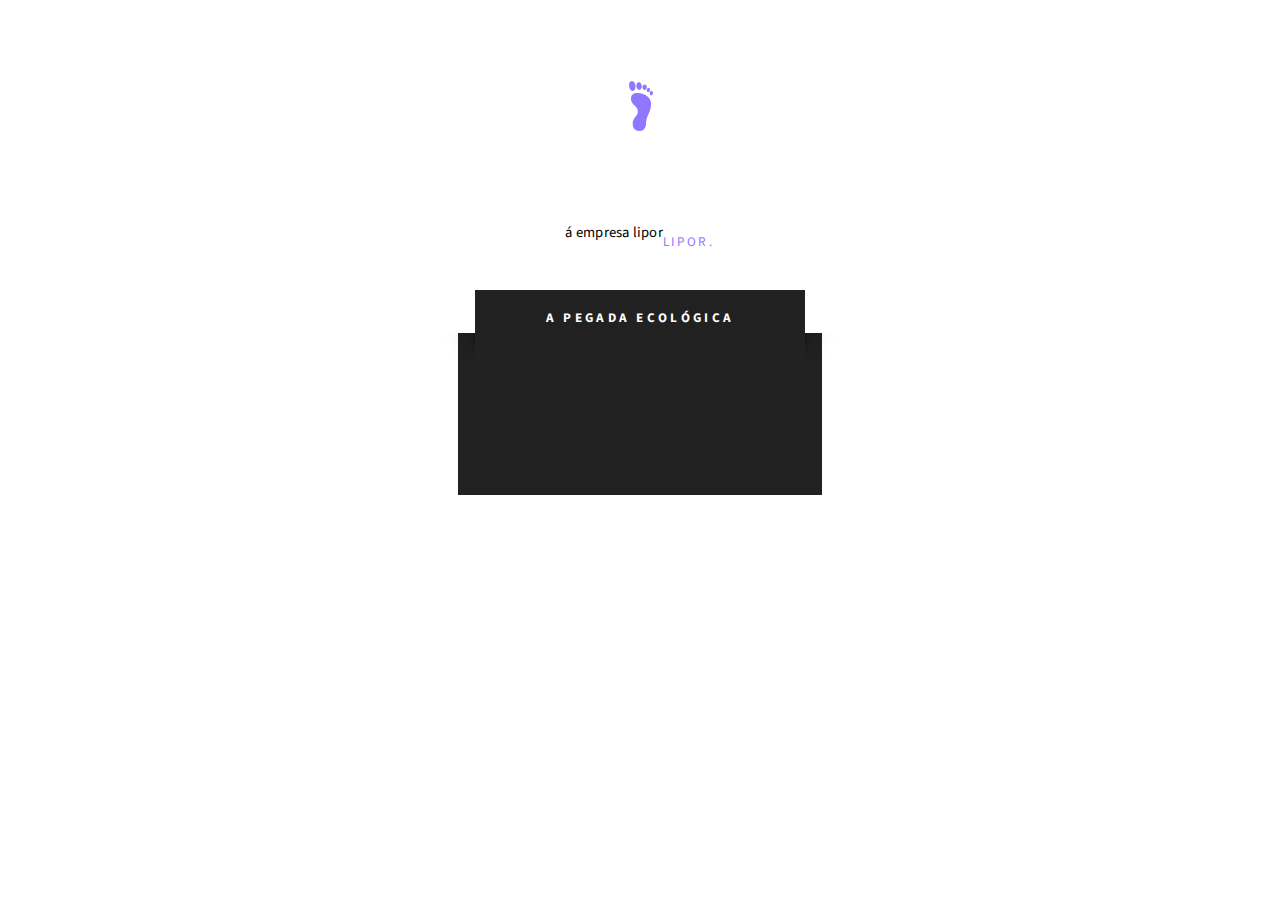
==== gallery.html @ f79acadd "add galeria" ====
<!DOCTYPE HTML>
<!--
	Escape Velocity by HTML5 UP
	html5up.net | @ajlkn
	Free for personal and commercial use under the CCA 3.0 license (html5up.net/license)
-->
<html>
	<head>
		<title>A Pegada ecológica</title>
		<meta charset="utf-8" />
		<meta name="viewport" content="width=device-width, initial-scale=1, user-scalable=no" />
		<link rel="stylesheet" href="assets/css/main.css" />
		<link rel="shortcut icon" href="./images/favicon.png" type="image/x-icon">
		  <link href="https://fonts.googleapis.com/icon?family=Material+Icons" rel="stylesheet">
	</head>
	<body class="homepage is-preload">
		<div id="page-wrapper">

			<!-- Header -->
				<section id="header" class="wrapper">

					<!-- Logo -->
						<div class="logo">
							<img class="img-logo" src="./images/Logo.png" alt="">
							<h1>Galeria de Fotos</h1>
							<p>Fotos da visita de estudos que fizemos</p>
							<div class="slogam"> á empresa lipor <p> </p><p class="paragrafo-roxo" > Lipor.</p></div>
						</div>

				
				</section>

			<!-- Intro -->
				<section id="intro" class="wrapper style1">
					<div class="title">A Pegada ecológica</div>
					<div class="box container">
                    </div>
                </div>
                </section>
	</body>
</html>
---- assets/css/main.css ----
@import url("fontawesome-all.min.css");
@import url("https://fonts.googleapis.com/css?family=Source+Sans+Pro:400,400italic,700,900");



*{
	margin: 0;
	padding: 0;
	box-sizing: border-box;
	border: 0;
	font-size: 100%;
	font: inherit;
	vertical-align: baseline;
	max-width: 100%;
	
	
}

body {
	line-height: 1;
	justify-content: center;
	align-items: center;
	display: flex;
	flex-direction: column;
	font-family: 'Source Sans Pro', sans-serif;
}

ol, ul {
	list-style: none;
}

blockquote, q {
	quotes: none;
}

	blockquote:before, blockquote:after, q:before, q:after {
		content: '';
		content: none;
	}

table {
	border-collapse: collapse;
	border-spacing: 0;
}

body {
	-webkit-text-size-adjust: none;
}

mark {
	background-color: transparent;
	color: inherit;
}

input::-moz-focus-inner {
	border: 0;
	padding: 0;
}

input, select, textarea {
	-moz-appearance: none;
	-webkit-appearance: none;
	-ms-appearance: none;
	appearance: none;
}

/* Basic */

	@-ms-viewport {
		width: device-width;
	}

	html {
		box-sizing: border-box;
	}

	*, *:before, *:after {
		box-sizing: inherit;
	}

	body.is-preload *, body.is-preload *:before, body.is-preload *:after {
		-moz-animation: none !important;
		-webkit-animation: none !important;
		-ms-animation: none !important;
		animation: none !important;
		-moz-transition: none !important;
		-webkit-transition: none !important;
		-ms-transition: none !important;
		transition: none !important;
	}

	
	a {
		-moz-transition: color .25s ease-in-out;
		-webkit-transition: color .25s ease-in-out;
		-ms-transition: color .25s ease-in-out;
		transition: color .25s ease-in-out;
		text-decoration: underline;
		color: #717479;
	}

		a:hover {
			text-decoration: none;
		}

	strong, b {
		font-weight: 700;
		color: #9176FF;
	}

	/*blockquote {
		border-left: solid 0.5em #ddd;
		padding: 1em 0 1em 2em;
		font-style: italic;
	} */

	em, i {
		font-style: italic;
	}

	hr {
		border: 0;
		border-top: solid 1px #ddd;
		margin: 2em 0 2em 0;
	}

	sub {
		position: relative;
		top: 0.5em;
		font-size: 0.8em;
	}

	sup {
		position: relative;
		top: -0.5em;
		font-size: 0.8em;
	}

	.nobr {
		white-space: nowrap;
	}

	br.clear {
		clear: both;
	}

	

/* Container */

	.container {
		margin: 0 auto;
		max-width: 100%;
		width: 68em;
	}

		@media screen and (max-width: 1680px) {

			.container {
				width: 70em;
			}

		}

		@media screen and (max-width: 1280px) {

			.container {
				width: calc(100% - 100px);
			}

		}

		@media screen and (max-width: 980px) {

			.container {
				width: calc(100% - 100px);
			}

		}

		@media screen and (max-width: 736px) {

			.container {
				width: calc(100% - 40px);
			}

		}

/* Row */

	.row {
		display: flex;
		flex-wrap: wrap;
		box-sizing: border-box;
		align-items: stretch;
	}

		.row > * {
			box-sizing: border-box;
		}

		.row.gtr-uniform > * > :last-child {
			margin-bottom: 0;
		}

		.row.aln-left {
			justify-content: flex-start;
		}

		.row.aln-center {
			justify-content: center;
		}

		.row.aln-right {
			justify-content: flex-end;
		}

		.row.aln-top {
			align-items: flex-start;
		}

		.row.aln-middle {
			align-items: center;
		}

		.row.aln-bottom {
			align-items: flex-end;
		}

		.row > .imp {
			order: -1;
		}

		.row > .col-1 {
			width: 8.33333%;
		}

		.row > .off-1 {
			margin-left: 8.33333%;
		}

		.row > .col-2 {
			width: 16.66667%;
		}

		.row > .off-2 {
			margin-left: 16.66667%;
		}

		.row > .col-3 {
			width: 25%;
		}

		.row > .off-3 {
			margin-left: 25%;
		}

		.row > .col-4 {
			width: 33.33333%;
		}

		.row > .off-4 {
			margin-left: 33.33333%;
		}

		.row > .col-5 {
			width: 41.66667%;
		}

		.row > .off-5 {
			margin-left: 41.66667%;
		}

		.row > .col-6 {
			width: 50%;
		}

		.row > .off-6 {
			margin-left: 50%;
		}

		.row > .col-7 {
			width: 58.33333%;
		}

		.row > .off-7 {
			margin-left: 58.33333%;
		}

		.row > .col-8 {
			width: 66.66667%;
		}

		.row > .off-8 {
			margin-left: 66.66667%;
		}

		.row > .col-9 {
			width: 75%;
		}

		.row > .off-9 {
			margin-left: 75%;
		}

		.row > .col-10 {
			width: 83.33333%;
		}

		.row > .off-10 {
			margin-left: 83.33333%;
		}

		.row > .col-11 {
			width: 91.66667%;
		}

		.row > .off-11 {
			margin-left: 91.66667%;
		}

		.row > .col-12 {
			width: 100%;
		}

		.row > .off-12 {
			margin-left: 100%;
		}

		.row.gtr-0 {
			margin-top: 0px;
			margin-left: 0px;
		}

			.row.gtr-0 > * {
				padding: 0px 0 0 0px;
			}

			.row.gtr-0.gtr-uniform {
				margin-top: 0px;
			}

				.row.gtr-0.gtr-uniform > * {
					padding-top: 0px;
				}

		.row.gtr-25 {
			margin-top: -12.5px;
			margin-left: -12.5px;
		}

			.row.gtr-25 > * {
				padding: 12.5px 0 0 12.5px;
			}

			.row.gtr-25.gtr-uniform {
				margin-top: -12.5px;
			}

				.row.gtr-25.gtr-uniform > * {
					padding-top: 12.5px;
				}

		.row.gtr-50 {
			margin-top: -25px;
			margin-left: -25px;
		}

			.row.gtr-50 > * {
				padding: 25px 0 0 25px;
			}

			.row.gtr-50.gtr-uniform {
				margin-top: -25px;
			}

				.row.gtr-50.gtr-uniform > * {
					padding-top: 25px;
				}

		.row {
			margin-top: -50px;
			margin-left: -50px;
		}

			.row > * {
				padding: 50px 0 0 50px;
			}

			.row.gtr-uniform {
				margin-top: -50px;
			}

				.row.gtr-uniform > * {
					padding-top: 50px;
				}

		.row.gtr-150 {
			margin-top: -75px;
			margin-left: -75px;
		}

			.row.gtr-150 > * {
				padding: 75px 0 0 75px;
			}

			.row.gtr-150.gtr-uniform {
				margin-top: -75px;
			}

				.row.gtr-150.gtr-uniform > * {
					padding-top: 75px;
				}

		.row.gtr-200 {
			margin-top: -100px;
			margin-left: -100px;
		}

			.row.gtr-200 > * {
				padding: 100px 0 0 100px;
			}

			.row.gtr-200.gtr-uniform {
				margin-top: -100px;
			}

				.row.gtr-200.gtr-uniform > * {
					padding-top: 100px;
				}

		@media screen and (max-width: 1680px) {

			.row {
				display: flex;
				flex-wrap: wrap;
				box-sizing: border-box;
				align-items: stretch;
			}

				.row > * {
					box-sizing: border-box;
				}

				.row.gtr-uniform > * > :last-child {
					margin-bottom: 0;
				}

				.row.aln-left {
					justify-content: flex-start;
				}

				.row.aln-center {
					justify-content: center;
				}

				.row.aln-right {
					justify-content: flex-end;
				}

				.row.aln-top {
					align-items: flex-start;
				}

				.row.aln-middle {
					align-items: center;
				}

				.row.aln-bottom {
					align-items: flex-end;
				}

				.row > .imp-xlarge {
					order: -1;
				}

				.row > .col-1-xlarge {
					width: 8.33333%;
				}

				.row > .off-1-xlarge {
					margin-left: 8.33333%;
				}

				.row > .col-2-xlarge {
					width: 16.66667%;
				}

				.row > .off-2-xlarge {
					margin-left: 16.66667%;
				}

				.row > .col-3-xlarge {
					width: 25%;
				}

				.row > .off-3-xlarge {
					margin-left: 25%;
				}

				.row > .col-4-xlarge {
					width: 33.33333%;
				}

				.row > .off-4-xlarge {
					margin-left: 33.33333%;
				}

				.row > .col-5-xlarge {
					width: 41.66667%;
				}

				.row > .off-5-xlarge {
					margin-left: 41.66667%;
				}

				.row > .col-6-xlarge {
					width: 50%;
				}

				.row > .off-6-xlarge {
					margin-left: 50%;
				}

				.row > .col-7-xlarge {
					width: 58.33333%;
				}

				.row > .off-7-xlarge {
					margin-left: 58.33333%;
				}

				.row > .col-8-xlarge {
					width: 66.66667%;
				}

				.row > .off-8-xlarge {
					margin-left: 66.66667%;
				}

				.row > .col-9-xlarge {
					width: 75%;
				}

				.row > .off-9-xlarge {
					margin-left: 75%;
				}

				.row > .col-10-xlarge {
					width: 83.33333%;
				}

				.row > .off-10-xlarge {
					margin-left: 83.33333%;
				}

				.row > .col-11-xlarge {
					width: 91.66667%;
				}

				.row > .off-11-xlarge {
					margin-left: 91.66667%;
				}

				.row > .col-12-xlarge {
					width: 100%;
				}

				.row > .off-12-xlarge {
					margin-left: 100%;
				}

				.row.gtr-0 {
					margin-top: 0px;
					margin-left: 0px;
				}

					.row.gtr-0 > * {
						padding: 0px 0 0 0px;
					}

					.row.gtr-0.gtr-uniform {
						margin-top: 0px;
					}

						.row.gtr-0.gtr-uniform > * {
							padding-top: 0px;
						}

				.row.gtr-25 {
					margin-top: -12.5px;
					margin-left: -12.5px;
				}

					.row.gtr-25 > * {
						padding: 12.5px 0 0 12.5px;
					}

					.row.gtr-25.gtr-uniform {
						margin-top: -12.5px;
					}

						.row.gtr-25.gtr-uniform > * {
							padding-top: 12.5px;
						}

				.row.gtr-50 {
					margin-top: -25px;
					margin-left: -25px;
				}

					.row.gtr-50 > * {
						padding: 25px 0 0 25px;
					}

					.row.gtr-50.gtr-uniform {
						margin-top: -25px;
					}

						.row.gtr-50.gtr-uniform > * {
							padding-top: 25px;
						}

				.row {
					margin-top: -50px;
					margin-left: -50px;
				}

					.row > * {
						padding: 50px 0 0 50px;
					}

					.row.gtr-uniform {
						margin-top: -50px;
					}

						.row.gtr-uniform > * {
							padding-top: 50px;
						}

				.row.gtr-150 {
					margin-top: -75px;
					margin-left: -75px;
				}

					.row.gtr-150 > * {
						padding: 75px 0 0 75px;
					}

					.row.gtr-150.gtr-uniform {
						margin-top: -75px;
					}

						.row.gtr-150.gtr-uniform > * {
							padding-top: 75px;
						}

				.row.gtr-200 {
					margin-top: -100px;
					margin-left: -100px;
				}

					.row.gtr-200 > * {
						padding: 100px 0 0 100px;
					}

					.row.gtr-200.gtr-uniform {
						margin-top: -100px;
					}

						.row.gtr-200.gtr-uniform > * {
							padding-top: 100px;
						}

		}

		@media screen and (max-width: 1280px) {

			.row {
				display: flex;
				flex-wrap: wrap;
				box-sizing: border-box;
				align-items: stretch;
			}

				.row > * {
					box-sizing: border-box;
				}

				.row.gtr-uniform > * > :last-child {
					margin-bottom: 0;
				}

				.row.aln-left {
					justify-content: flex-start;
				}

				.row.aln-center {
					justify-content: center;
				}

				.row.aln-right {
					justify-content: flex-end;
				}

				.row.aln-top {
					align-items: flex-start;
				}

				.row.aln-middle {
					align-items: center;
				}

				.row.aln-bottom {
					align-items: flex-end;
				}

				.row > .imp-large {
					order: -1;
				}

				.row > .col-1-large {
					width: 8.33333%;
				}

				.row > .off-1-large {
					margin-left: 8.33333%;
				}

				.row > .col-2-large {
					width: 16.66667%;
				}

				.row > .off-2-large {
					margin-left: 16.66667%;
				}

				.row > .col-3-large {
					width: 25%;
				}

				.row > .off-3-large {
					margin-left: 25%;
				}

				.row > .col-4-large {
					width: 33.33333%;
				}

				.row > .off-4-large {
					margin-left: 33.33333%;
				}

				.row > .col-5-large {
					width: 41.66667%;
				}

				.row > .off-5-large {
					margin-left: 41.66667%;
				}

				.row > .col-6-large {
					width: 50%;
				}

				.row > .off-6-large {
					margin-left: 50%;
				}

				.row > .col-7-large {
					width: 58.33333%;
				}

				.row > .off-7-large {
					margin-left: 58.33333%;
				}

				.row > .col-8-large {
					width: 66.66667%;
				}

				.row > .off-8-large {
					margin-left: 66.66667%;
				}

				.row > .col-9-large {
					width: 75%;
				}

				.row > .off-9-large {
					margin-left: 75%;
				}

				.row > .col-10-large {
					width: 83.33333%;
				}

				.row > .off-10-large {
					margin-left: 83.33333%;
				}

				.row > .col-11-large {
					width: 91.66667%;
				}

				.row > .off-11-large {
					margin-left: 91.66667%;
				}

				.row > .col-12-large {
					width: 100%;
				}

				.row > .off-12-large {
					margin-left: 100%;
				}

				.row.gtr-0 {
					margin-top: 0px;
					margin-left: 0px;
				}

					.row.gtr-0 > * {
						padding: 0px 0 0 0px;
					}

					.row.gtr-0.gtr-uniform {
						margin-top: 0px;
					}

						.row.gtr-0.gtr-uniform > * {
							padding-top: 0px;
						}

				.row.gtr-25 {
					margin-top: -8.75px;
					margin-left: -8.75px;
				}

					.row.gtr-25 > * {
						padding: 8.75px 0 0 8.75px;
					}

					.row.gtr-25.gtr-uniform {
						margin-top: -8.75px;
					}

						.row.gtr-25.gtr-uniform > * {
							padding-top: 8.75px;
						}

				.row.gtr-50 {
					margin-top: -17.5px;
					margin-left: -17.5px;
				}

					.row.gtr-50 > * {
						padding: 17.5px 0 0 17.5px;
					}

					.row.gtr-50.gtr-uniform {
						margin-top: -17.5px;
					}

						.row.gtr-50.gtr-uniform > * {
							padding-top: 17.5px;
						}

				.row {
					margin-top: -35px;
					margin-left: -35px;
				}

					.row > * {
						padding: 35px 0 0 35px;
					}

					.row.gtr-uniform {
						margin-top: -35px;
					}

						.row.gtr-uniform > * {
							padding-top: 35px;
						}

				.row.gtr-150 {
					margin-top: -52.5px;
					margin-left: -52.5px;
				}

					.row.gtr-150 > * {
						padding: 52.5px 0 0 52.5px;
					}

					.row.gtr-150.gtr-uniform {
						margin-top: -52.5px;
					}

						.row.gtr-150.gtr-uniform > * {
							padding-top: 52.5px;
						}

				.row.gtr-200 {
					margin-top: -70px;
					margin-left: -70px;
				}

					.row.gtr-200 > * {
						padding: 70px 0 0 70px;
					}

					.row.gtr-200.gtr-uniform {
						margin-top: -70px;
					}

						.row.gtr-200.gtr-uniform > * {
							padding-top: 70px;
						}

		}

		@media screen and (max-width: 980px) {

			.row {
				display: flex;
				flex-wrap: wrap;
				box-sizing: border-box;
				align-items: stretch;
			}

				.row > * {
					box-sizing: border-box;
				}

				.row.gtr-uniform > * > :last-child {
					margin-bottom: 0;
				}

				.row.aln-left {
					justify-content: flex-start;
				}

				.row.aln-center {
					justify-content: center;
				}

				.row.aln-right {
					justify-content: flex-end;
				}

				.row.aln-top {
					align-items: flex-start;
				}

				.row.aln-middle {
					align-items: center;
				}

				.row.aln-bottom {
					align-items: flex-end;
				}

				.row > .imp-medium {
					order: -1;
				}

				.row > .col-1-medium {
					width: 8.33333%;
				}

				.row > .off-1-medium {
					margin-left: 8.33333%;
				}

				.row > .col-2-medium {
					width: 16.66667%;
				}

				.row > .off-2-medium {
					margin-left: 16.66667%;
				}

				.row > .col-3-medium {
					width: 25%;
				}

				.row > .off-3-medium {
					margin-left: 25%;
				}

				.row > .col-4-medium {
					width: 33.33333%;
				}

				.row > .off-4-medium {
					margin-left: 33.33333%;
				}

				.row > .col-5-medium {
					width: 41.66667%;
				}

				.row > .off-5-medium {
					margin-left: 41.66667%;
				}

				.row > .col-6-medium {
					width: 50%;
				}

				.row > .off-6-medium {
					margin-left: 50%;
				}

				.row > .col-7-medium {
					width: 58.33333%;
				}

				.row > .off-7-medium {
					margin-left: 58.33333%;
				}

				.row > .col-8-medium {
					width: 66.66667%;
				}

				.row > .off-8-medium {
					margin-left: 66.66667%;
				}

				.row > .col-9-medium {
					width: 75%;
				}

				.row > .off-9-medium {
					margin-left: 75%;
				}

				.row > .col-10-medium {
					width: 83.33333%;
				}

				.row > .off-10-medium {
					margin-left: 83.33333%;
				}

				.row > .col-11-medium {
					width: 91.66667%;
				}

				.row > .off-11-medium {
					margin-left: 91.66667%;
				}

				.row > .col-12-medium {
					width: 100%;
				}

				.row > .off-12-medium {
					margin-left: 100%;
				}

				.row.gtr-0 {
					margin-top: 0px;
					margin-left: 0px;
				}

					.row.gtr-0 > * {
						padding: 0px 0 0 0px;
					}

					.row.gtr-0.gtr-uniform {
						margin-top: 0px;
					}

						.row.gtr-0.gtr-uniform > * {
							padding-top: 0px;
						}

				.row.gtr-25 {
					margin-top: -12.5px;
					margin-left: -12.5px;
				}

					.row.gtr-25 > * {
						padding: 12.5px 0 0 12.5px;
					}

					.row.gtr-25.gtr-uniform {
						margin-top: -12.5px;
					}

						.row.gtr-25.gtr-uniform > * {
							padding-top: 12.5px;
						}

				.row.gtr-50 {
					margin-top: -25px;
					margin-left: -25px;
				}

					.row.gtr-50 > * {
						padding: 25px 0 0 25px;
					}

					.row.gtr-50.gtr-uniform {
						margin-top: -25px;
					}

						.row.gtr-50.gtr-uniform > * {
							padding-top: 25px;
						}

				.row {
					margin-top: -50px;
					margin-left: -50px;
				}

					.row > * {
						padding: 50px 0 0 50px;
					}

					.row.gtr-uniform {
						margin-top: -50px;
					}

						.row.gtr-uniform > * {
							padding-top: 50px;
						}

				.row.gtr-150 {
					margin-top: -75px;
					margin-left: -75px;
				}

					.row.gtr-150 > * {
						padding: 75px 0 0 75px;
					}

					.row.gtr-150.gtr-uniform {
						margin-top: -75px;
					}

						.row.gtr-150.gtr-uniform > * {
							padding-top: 75px;
						}

				.row.gtr-200 {
					margin-top: -100px;
					margin-left: -100px;
				}

					.row.gtr-200 > * {
						padding: 100px 0 0 100px;
					}

					.row.gtr-200.gtr-uniform {
						margin-top: -100px;
					}

						.row.gtr-200.gtr-uniform > * {
							padding-top: 100px;
						}

		}

		@media screen and (max-width: 736px) {

			.row {
				display: flex;
				flex-wrap: wrap;
				box-sizing: border-box;
				align-items: stretch;
			}

				.row > * {
					box-sizing: border-box;
				}

				.row.gtr-uniform > * > :last-child {
					margin-bottom: 0;
				}

				.row.aln-left {
					justify-content: flex-start;
				}

				.row.aln-center {
					justify-content: center;
				}

				.row.aln-right {
					justify-content: flex-end;
				}

				.row.aln-top {
					align-items: flex-start;
				}

				.row.aln-middle {
					align-items: center;
				}

				.row.aln-bottom {
					align-items: flex-end;
				}

				.row > .imp-small {
					order: -1;
				}

				.row > .col-1-small {
					width: 8.33333%;
				}

				.row > .off-1-small {
					margin-left: 8.33333%;
				}

				.row > .col-2-small {
					width: 16.66667%;
				}

				.row > .off-2-small {
					margin-left: 16.66667%;
				}

				.row > .col-3-small {
					width: 25%;
				}

				.row > .off-3-small {
					margin-left: 25%;
				}

				.row > .col-4-small {
					width: 33.33333%;
				}

				.row > .off-4-small {
					margin-left: 33.33333%;
				}

				.row > .col-5-small {
					width: 41.66667%;
				}

				.row > .off-5-small {
					margin-left: 41.66667%;
				}

				.row > .col-6-small {
					width: 50%;
				}

				.row > .off-6-small {
					margin-left: 50%;
				}

				.row > .col-7-small {
					width: 58.33333%;
				}

				.row > .off-7-small {
					margin-left: 58.33333%;
				}

				.row > .col-8-small {
					width: 66.66667%;
				}

				.row > .off-8-small {
					margin-left: 66.66667%;
				}

				.row > .col-9-small {
					width: 75%;
				}

				.row > .off-9-small {
					margin-left: 75%;
				}

				.row > .col-10-small {
					width: 83.33333%;
				}

				.row > .off-10-small {
					margin-left: 83.33333%;
				}

				.row > .col-11-small {
					width: 91.66667%;
				}

				.row > .off-11-small {
					margin-left: 91.66667%;
				}

				.row > .col-12-small {
					width: 100%;
				}

				.row > .off-12-small {
					margin-left: 100%;
				}

				.row.gtr-0 {
					margin-top: 0px;
					margin-left: 0px;
				}

					.row.gtr-0 > * {
						padding: 0px 0 0 0px;
					}

					.row.gtr-0.gtr-uniform {
						margin-top: 0px;
					}

						.row.gtr-0.gtr-uniform > * {
							padding-top: 0px;
						}

				.row.gtr-25 {
					margin-top: -7.5px;
					margin-left: -7.5px;
				}

					.row.gtr-25 > * {
						padding: 7.5px 0 0 7.5px;
					}

					.row.gtr-25.gtr-uniform {
						margin-top: -7.5px;
					}

						.row.gtr-25.gtr-uniform > * {
							padding-top: 7.5px;
						}

				.row.gtr-50 {
					margin-top: -15px;
					margin-left: -15px;
				}

					.row.gtr-50 > * {
						padding: 15px 0 0 15px;
					}

					.row.gtr-50.gtr-uniform {
						margin-top: -15px;
					}

						.row.gtr-50.gtr-uniform > * {
							padding-top: 15px;
						}

				.row {
					margin-top: -30px;
					margin-left: -30px;
				}

					.row > * {
						padding: 30px 0 0 30px;
					}

					.row.gtr-uniform {
						margin-top: -30px;
					}

						.row.gtr-uniform > * {
							padding-top: 30px;
						}

				.row.gtr-150 {
					margin-top: -45px;
					margin-left: -45px;
				}

					.row.gtr-150 > * {
						padding: 45px 0 0 45px;
					}

					.row.gtr-150.gtr-uniform {
						margin-top: -45px;
					}

						.row.gtr-150.gtr-uniform > * {
							padding-top: 45px;
						}

				.row.gtr-200 {
					margin-top: -60px;
					margin-left: -60px;
				}

					.row.gtr-200 > * {
						padding: 60px 0 0 60px;
					}

					.row.gtr-200.gtr-uniform {
						margin-top: -60px;
					}

						.row.gtr-200.gtr-uniform > * {
							padding-top: 60px;
						}

		}

/* Section/Article */

	section,
	article {
		margin: 0 0 4em 0;
	}

	section > :last-child,
	article > :last-child,
	section:last-child,
	article:last-child {
		margin-bottom: 0;
	
	}

	header.style1 {
		text-align: center;
		padding: 3em 0 3em 0;
	}

		header.style1 h2 {
			font-weight: 700;
			font-size: 1.7em;
			letter-spacing: 0.075em;
			line-height: 1.5em;
		}

	
		
			

	

		table {
			width: 70%;
		}
	
			table.default {
				width: 100%;
			}
	
				table.default tbody tr:nth-child(2n+2) {
					background: #171717;
				}
	
				table.default td {
					padding: 1em 1em 1em 1em;
				}
	
				table.default th {
					text-align: center;
					color: #fff;
					padding: 1em 1em 1em 1em;
				}
	
				table.default thead {
					background: #171717;
					color: #eee;
					font-weight: bolder;
				}
	
				table.default tfoot {
					background: #eee;
				}
/* Form */

	form label {
		display: block;
		font-weight: 700;
		color: #484d55;
		margin: 0.25em 0 0.5em 0;
	}

	form input[type="text"],
	form input[type="email"],
	form input[type="password"],
	form select,
	form textarea {
		-moz-transition: all .25s ease-in-out;
		-webkit-transition: all .25s ease-in-out;
		-ms-transition: all .25s ease-in-out;
		transition: all .25s ease-in-out;
		display: block;
		border: 0;
		background: #eee;
		box-shadow: inset 0px 0px 1px 0px #a0a1a7;
		border-radius: 0.35em;
		width: 100%;
		padding: 0.75em 1em 0.75em 1em;
	}

		form input[type="text"]:focus,
		form input[type="email"]:focus,
		form input[type="password"]:focus,
		form select:focus,
		form textarea:focus {
			background: #f8f8f8;
		}

	form input[type="text"],
	form input[type="email"]
	input[type="password"] {
		line-height: 1em;
	}

	form select {
		line-height: 1em;
	}

	form textarea {
		min-height: 8em;
	}

	form ul.actions {
		margin-top: 0;
	}

	form ::-webkit-input-placeholder {
		color: #555 !important;
		font-style: italic;
		line-height: 1.35em;
	}

	form :-moz-placeholder {
		color: #555 !important;
		font-style: italic;
	}

	form ::-moz-placeholder {
		color: #555 !important;
		font-style: italic;
	}

	form :-ms-input-placeholder {
		color: #555 !important;
		font-style: italic;
	}

	form ::-moz-focus-inner {
		border: 0;
	}

/* Image */

	.image {
		display: inline-block;
	}

		.image img {
			display: block;
			width: 100%;
		}

		.image.fit {
			display: block;
			width: 100%;
		}

		.image.left {
			float: left;
			margin: 0 2em 2em 0;
		}

		.image.centered {
			display: block;
			margin: 0 0 2em 0;
		}

			.image.centered img {
				margin: 0 auto;
				width: auto;
			}

		.image.featured {
			display: block;
			width: 100%;
			margin: 0 0 2em 0;
		}

/* Button */

	input[type="button"],
	input[type="submit"],
	input[type="reset"],
	button,
	.button {
		-moz-transition: all .25s ease-in-out;
		-webkit-transition: all .25s ease-in-out;
		-ms-transition: all .25s ease-in-out;
		transition: all .25s ease-in-out;
		display: inline-block;
		background: #444;
		text-align: center;
		text-transform: uppercase;
		font-weight: 700;
		letter-spacing: 0.25em;
		text-decoration: none;
		border-radius: 0.35em;
		border: 0;
		outline: 0;
		cursor: pointer;
		padding: 0 2.25em 0 2.25em;
		font-size: 0.9em;
		min-width: 12em;
		height: 4em;
		line-height: 4em;
	}

		input[type="button"]:hover,
		input[type="submit"]:hover,
		input[type="reset"]:hover,
		button:hover,
		.button:hover {
			background-color: #7f60fa;
		}

		input[type="button"].large,
		input[type="submit"].large,
		input[type="reset"].large,
		button.large,
		.button.large {
			font-size: 1em;
			min-width: 14em;
		}

		input[type="button"].style1,
		input[type="submit"].style1,
		input[type="reset"].style1,
		button.style1,
		.button.style1 {
			background: #9176FF url("images/overlay.png");
			color: #fff;
		}

			input[type="button"].style1:hover,
			input[type="submit"].style1:hover,
			input[type="reset"].style1:hover,
			button.style1:hover,
			.button.style1:hover {
				background-color: #7f60fa;
			}

			input[type="button"].style1:active,
			input[type="submit"].style1:active,
			input[type="reset"].style1:active,
			button.style1:active,
			.button.style1:active {
				background-color: #7f60fa;
			}

		input[type="button"].style2,
		input[type="submit"].style2,
		input[type="reset"].style2,
		button.style2,
		.button.style2 {
			background: none;
			color: #606167;
			box-shadow: inset 0px 0px 2px 0px #a0a1a7;
		}

			input[type="button"].style2:hover,
			input[type="submit"].style2:hover,
			input[type="reset"].style2:hover,
			button.style2:hover,
			.button.style2:hover {
				box-shadow: inset 0px 0px 2px 0px #9176FF;
				color: #9176FF;
			}

			input[type="button"].style2:active,
			input[type="submit"].style2:active,
			input[type="reset"].style2:active,
			button.style2:active,
			.button.style2:active {
				box-shadow: inset 0px 0px 2px 0px #202127;
			}

		input[type="button"].style3,
		input[type="submit"].style3,
		input[type="reset"].style3,
		button.style3,
		.button.style3 {
			background: #2f333b url("images/overlay.png");
			color: #fff;
		}

			input[type="button"].style3:hover,
			input[type="submit"].style3:hover,
			input[type="reset"].style3:hover,
			button.style3:hover,
			.button.style3:hover {
				background-color: #3f434b;
			}

			input[type="button"].style3:active,
			input[type="submit"].style3:active,
			input[type="reset"].style3:active,
			button.style3:active,
			.button.style3:active {
				background-color: #1f232b;
			}

/* List */

	ul {
		list-style: disc;
		padding-left: 1em;
	}

		ul li {
			padding-left: 0.5em;
		}

		ul.style2 {
			list-style: none;
			padding-left: 0;
		}

			ul.style2 li {
				border-top: solid 1px #eee;
				padding: 1.5em 0 0 0;
				margin: 1.5em 0 0 0;
			}

				ul.style2 li:first-child {
					border-top: 0;
					padding-top: 0;
					margin-top: 0;
				}

		ul.style3 {
			list-style: none;
			padding-left: 0;
		}

			ul.style3 li {
				border-top: solid 1px #eee;
				padding: 0.5em 0 0 0;
				margin: 0.5em 0 0 0;
			}

				ul.style3 li:first-child {
					border-top: 0;
					padding-top: 0;
					margin-top: 0;
				}

	ol {
		list-style: decimal;
		padding-left: 1.25em;
	}

		ol li {
			padding-left: 0.25em;
		}

/* Actions */

	ul.actions {
		list-style: none;
		padding-left: 0;
		margin: 3em 0 0 0;
	}

		ul.actions li {
			display: inline-block;
			margin: 0 0.75em 0 0.75em;
			padding-left: 0;
		}

			ul.actions li:first-child {
				margin-left: 0;
			}

			ul.actions li:last-child {
				margin-right: 0;
			}

		ul.actions.special {
			text-align: center;
		}

/* Feature List */

	.feature-list {
		max-width: 58em;
		margin-left: auto;
		margin-right: auto;
		position: relative;
		top: 0.75em;
	}

		.feature-list section {
			border-top: solid 1px #eee;
			padding-top: 3em;
			padding-left: 5em;
			position: relative;
			display: flex;
			flex-direction: column;
			align-items: flex-start;
		}

		@media screen and (min-width: 981px) {

			.feature-list > .row > :nth-child(-n + 2) > section {
				border-top: 0;
				padding-top: 0;
			}

		}

		.feature-list h3 {
			color: #9176FF !important;
			margin: -0.35em 0 0.75em 0;
			font-size: 1.15em;
			letter-spacing: 0.05em;
		}

		.feature-list p {
			text-align: justify;
			color: #eee;
		}

			.feature-list h3:before {
				display: block;
				color: #fff;
				background: #1d1d1d url("images/overlay.png");
				border-radius: 2.5em;
				text-align: center;
				width: 2.5em;
				height: 2.5em;
				line-height: 2.5em;
				margin-right: 0.75em;
				position: absolute;
				left: 0;
				margin-top: -0.5em;
			}

		.feature-list.small section {
			padding-left: 3.5em;
		}

		.feature-list.small h3:before {
			font-size: 0.8em;
		}

/* Icons */

	.icon {
		text-decoration: none;
		text-decoration: none;
	}

		.icon:before {
			-moz-osx-font-smoothing: grayscale;
			-webkit-font-smoothing: antialiased;
			display: inline-block;
			font-style: normal;
			font-variant: normal;
			text-rendering: auto;
			line-height: 1;
			text-transform: none !important;
			font-family: 'Font Awesome 5 Free';
			font-weight: 400;
		}

		.icon:before {
			line-height: inherit;
			font-size: 1.25em;
		}

		.icon > .label {
			display: none;
		}

		.icon.solid:before {
			font-weight: 900;
		}

		.icon.brands:before {
			font-family: 'Font Awesome 5 Brands';
		}



/* Wrapper */

	.wrapper {
		position: relative;
		padding: 6em 0 9em 0;
	}

		.wrapper .title {
			position: absolute;
			top: 0;
			left: 50%;
			text-align: center;
			text-transform: uppercase;
			display: block;
			font-weight: 700;
			letter-spacing: 0.25em;
			font-size: 0.9em;
			width: 25em;
			height: 3.25em;
			top: -3.25em;
			line-height: 3.25em;
			margin-bottom: -3.25em;
			margin-left: -12.5em;
			padding-top: 0.5em;
		}

			.wrapper .title:before {
				content: '';
				position: absolute;
				bottom: -38px;
				left: -35px;
				width: 35px;
				height: 38px;
				background: url("images/shadow.png");
			}

			.wrapper .title:after {
				-moz-transform: scaleX(-1);
				-webkit-transform: scaleX(-1);
				-ms-transform: scaleX(-1);
				transform: scaleX(-1);
				content: '';
				position: absolute;
				bottom: -38px;
				right: -35px;
				width: 35px;
				height: 38px;
				background: url("images/shadow.png");
			}

		.wrapper.style1 {
			background: #222222 url("images/overlay.png");
			color: #000;
			color: rgba(255, 255, 255, 0.75);
		}

			.wrapper.style1 .title {
				background: #222222 url("images/overlay.png");
				color: rgb(255, 255, 255);
			}

			.wrapper.style1 h1, .wrapper.style1 h2, .wrapper.style1 h3, .wrapper.style1 h4, .wrapper.style1 h5, .wrapper.style1 h6, .wrapper.style1 strong, .wrapper.style1 b, .wrapper.style1 a {
				color: #fff;
			}

		.wrapper.style2 {
			background: #171717;
		}

			.wrapper.style2 .title {
				background: #171717;
				color: #ffffff;
			}

		.wrapper.style3 {
			background: #222222 url("images/overlay.png");
		}

			.wrapper.style3 .title {
				background: #222222 url("images/overlay.png");
				color: #ffffff;
			}

			.wrapper.style3 .image {
				border: solid 10px rgb(17, 17, 17);
			}

/* Page Wrapper */

	#page-wrapper > section {
		margin-bottom: 0;
	}

/* Header */

	.header {
		display: -moz-flex;
		display: -webkit-flex;
		display: -ms-flex;
		display: flex;
		-moz-align-items: center;
		-webkit-align-items: center;
		-ms-align-items: center;
		align-items: center;
		-moz-justify-content: center;
		-webkit-justify-content: center;
		-ms-justify-content: center;
		justify-content: center;
		position: relative;
		height: 24em;
		background: url("../../images/banner.jpg") center center;
		background-size: cover;
		padding: 0;
	}

		.header:before {
			content: '';
			position: absolute;
			top: 0;
			left: 0;
			width: 100%;
			height: 100%;
			background: #171717;
		}

		.homepage .header {
			height: 35em;
		}

/* Logo */

	.logo {
		
		text-align: center;
		position: relative;
		top: 1.5em;
		align-content: center;
		justify-content: center;
		flex-direction: column;
	}

		.logo h1 {
			font-weight: 900;
			text-transform: uppercase;
			color: #fff;
			font-size: 2em;
			letter-spacing: 0.25em;
		}

		.logo p {
			color: #eee;
			color: rgba(255, 255, 255, 0.5);
			text-transform: uppercase;
			margin: 1.25em 0 0 0;
			display: block;
			letter-spacing: 0.2em;
			font-size: 0.9em;
		}
		.img-logo {
			margin-bottom: 1rem;
		}
		.slogam{
			display: flex;
			flex-direction: row;
			justify-content: center;
			align-items: center;
			text-align: center;
		}
		.paragrafo-roxo{
			color: #9176FF !important;
		}

/* Nav */

	#nav {
		position: absolute;
		display: block;
		top: 2.5em;
		left: 0;
		width: 100%;
		text-align: center;
	}

		#nav > ul {
			display: inline-block;
			border-radius: 0.35em;
			box-shadow: inset 0px 0px 1px 1px #9176FF ;
			padding: 0 1.5em 0 1.5em;
		}

			#nav > ul > li {
				display: inline-block;
				text-align: center;
				padding: 0 1.5em 0 1.5em;
			}

				#nav > ul > li > ul {
					display: none;
				}

				#nav > ul > li > a, #nav > ul > li > span {
					display: block;
					color: #eee;
					color: rgba(255, 255, 255, 0.75);
					text-transform: uppercase;
					text-decoration: none;
					font-size: 0.7em;
					letter-spacing: 0.25em;
					height: 5em;
					line-height: 5em;
					-moz-transition: all .25s ease-in-out;
					-webkit-transition: all .25s ease-in-out;
					-o-transition: all .25s ease-in-out;
					-ms-transition: all .25s ease-in-out;
					transition: all .25s ease-in-out;
					outline: 0;
				}

				#nav > ul > li:hover > a {
					color: #fff;
				}

				#nav > ul > li.active > a, #nav > ul > li.active > span {
					color: #fff;
				}

	.dropotron {
		background: #222835 url("images/overlay.png");
		background-color: rgba(44, 50, 63, 0.925);
		padding: 1.25em 1em 1.25em 1em;
		border-radius: 0.35em;
		box-shadow: inset 0px 0px 1px 1px rgba(255, 255, 255, 0.25);
		min-width: 12em;
		text-align: left;
		margin-top: -1.25em;
		margin-left: -1px;
		list-style: none;
	}

		.dropotron.level-0 {
			margin-top: -1px;
			margin-left: 0;
			border-top-left-radius: 0;
			border-top-right-radius: 0;
		}

		.dropotron a, .dropotron span {
			-moz-transition: all .25s ease-in-out;
			-webkit-transition: all .25s ease-in-out;
			-ms-transition: all .25s ease-in-out;
			transition: all .25s ease-in-out;
			display: block;
			color: #eee;
			color: rgba(255, 255, 255, 0.75);
			text-transform: uppercase;
			text-decoration: none;
			font-size: 0.7em;
			letter-spacing: 0.25em;
			border-top: solid 1px rgba(255, 255, 255, 0.15);
			line-height: 3em;
		}

		.dropotron li {
			padding-left: 0;
		}

			.dropotron li:first-child a, .dropotron li:first-child span {
				border-top: 0;
			}

			.dropotron li:hover > a, .dropotron li:hover > span {
				color: #fff;
			}

/* Intro */

	#intro {
		padding-bottom: 8em;
		text-align: center;
	}

		#intro p.style1 {
			font-size: 1.5em;
			letter-spacing: 0.075em;
		}

		#intro p.style2 {
			font-weight: 700;
			color: #fff;
			border-radius: 0.35em;
			box-shadow: inset 0px 0px 1px 1px rgba(255, 255, 255, 0.25);
			font-size: 2.75em;
			letter-spacing: 0.075em;
			line-height: 1.35em;
			padding: 1em 0 1em 0;
			margin-bottom: 1em;
		}

			#intro p.style2 a {
				color: inherit;
				text-decoration: none;
			}

		#intro p.style3 {
			font-size: 1.1em;
			width: 48em;
			margin: 0 auto;
		}

/* Features */

	#features header.style1 {
		padding-bottom: 5em;
	}

	#features ul.actions {
		margin-top: 5em;
	}

/* Highlights */

	#highlights .highlight {
		text-align: center;
	}

		#highlights .highlight h3 {
			color: #9176FF;
			margin: 0 0 0.75em 0;
			font-size: 1.15em;
			letter-spacing: 0.05em;
		}

/* Main */

/* Footer */

	#footer {
		color: #eee;
		color: rgba(255, 255, 255, 0.5);
		padding-bottom: 6em;
	}

		#footer h1, #footer h2, #footer h3, #footer h4, #footer h5, #footer h6, #footer strong, #footer b, #footer a {
			color: #fff;
		}

		#footer hr {
			border-top-color: #333;
			border-top-color: rgba(255, 255, 255, 0.05);
		}

		#footer form input[type="text"],
		#footer form input[type="email"],
		#footer form input[type="password"],
		#footer form select,
		#footer form textarea {
			background: #ccc;
			box-shadow: none;
		}

			#footer form input[type="text"]:focus,
			#footer form input[type="email"]:focus,
			#footer form input[type="password"]:focus,
			#footer form select:focus,
			#footer form textarea:focus {
				background: #fff;
			}

		#footer input[type="button"],
		#footer input[type="submit"],
		#footer input[type="reset"],
		#footer button,
		#footer .button {
			color: #fff;
			box-shadow: inset 0px 0px 2px 0px rgba(255, 255, 255, 0.5);
		}

			#footer input[type="button"]:hover,
			#footer input[type="submit"]:hover,
			#footer input[type="reset"]:hover,
			#footer button:hover,
			#footer .button:hover {
				color: #fff;
				box-shadow: inset 0px 0px 2px 0px rgba(255, 255, 255, 0.65);
			}

			#footer input[type="button"]:active,
			#footer input[type="submit"]:active,
			#footer input[type="reset"]:active,
			#footer button:active,
			#footer .button:active {
				box-shadow: inset 0px 0px 2px 0px rgba(255, 255, 255, 0.75);
			}

			#footer input[type="button"].style2:active,
			#footer input[type="submit"].style2:active,
			#footer input[type="reset"].style2:active,
			#footer button.style2:active,
			#footer .button.style2:active {
				box-shadow: inset 0px 0px 2px 0px rgba(255, 255, 255, 0.75);
			}

		#footer .title {
		
			color: rgb(255, 255, 255);
		}

		#footer header.style1 {
			padding-bottom: 6em;
			margin-bottom: 6em;
			border-bottom: solid 1px rgba(255, 255, 255, 0.05);
		}

			#footer header.style1 h2 {
				color: #fff;
			}

			#footer header.style1 .p {
				color: inherit;
			}

		#footer .feature-list {
			max-width: 100%;
		}

			#footer .feature-list section {
				border-top-color: rgba(255, 255, 255, 0.05);
			}

			#footer .feature-list h3:before {
				background: #3d4249 url("images/overlay.png");
			}

/* Copyright */

	#copyright {
		text-align: center;
		padding-top: 6em;
		margin-top: 6em;
		border-top: solid 1px rgba(255, 255, 255, 0.05);
	}

		#copyright ul {
			display: inline-block;
			border-radius: 0.35em;
			box-shadow: inset 0px 0px 1px 1px rgba(255, 255, 255, 0.05);
			color: #aaa;
			color: rgba(255, 255, 255, 0.25);
			padding: 0.75em 2em;
			font-size: 0.9em;
		}

			#copyright ul li {
				display: inline-block;
				margin-left: 1em;
				padding-left: 1em;
				border-left: solid 1px #333;
				border-left-color: rgba(255, 255, 255, 0.05);
			}

				#copyright ul li:first-child {
					border-left: 0;
					margin-left: 0;
					padding-left: 0;
				}

		#copyright a {
			color: inherit;
		}

			#copyright a:hover {
				color: #fff;
			}

/* XLarge */

	@media screen and (max-width: 1680px) {

		/* Basic */

			body, input, textarea, select {
				font-size: 12pt;
			}

	}

/* Large */

	@media screen and (max-width: 1280px) {

		/* Basic */

			body, input, select, textarea {
				font-size: 11pt;
				line-height: 1.5em;
				letter-spacing: 0.015em;
			}

		/* Wrapper */

			.wrapper {
				padding: 4em 0 7em 0;
			}

		/* Logo */

			#logo {
				margin-top: -0.5em !important;
			}

				#logo h1 {
					font-size: 1.75em;
				}

		/* Intro */

			#intro {
				padding-bottom: 7em;
			}

				#intro p.style1 {
					font-size: 1.25em;
				}

				#intro p.style2 {
					font-size: 2.25em;
				}

		/* Footer */

			#footer {
				padding-bottom: 4em;
			}

				#footer header.style1 {
					padding-bottom: 4em;
					margin-bottom: 4em;
					border-bottom: solid 1px rgba(255, 255, 255, 0.05);
				}

		/* Copyright */

			#copyright {
				padding-top: 4em;
				margin-top: 4em;
			}

	}

/* Medium */

	#navPanel, #titleBar {
		display: none;
	}

	@media screen and (max-width: 980px) {

		/* Section/Article */

			header br {
				display: none;
			}

		/* Form */

			form ul.actions {
				text-align: center;
			}

		/* Feature List */

			.feature-list {
				max-width: 40em;
			}

				.feature-list section {
					padding-top: 4em;
				}

				.feature-list > .row > :first-child > section {
					border-top: 0;
					padding-top: 0;
				}

		/* Nav */

			#nav {
				display: none;
			}

		/* Logo */

			#logo {
				top: 0;
			}

		/* Intro */

			#intro p.style3 {
				width: auto;
			}

		/* Highlights */

			#highlights .highlight {
				max-width: 40em;
				margin-left: auto;
				margin-right: auto;
			}

		/* Footer */

			#footer .feature-list {
				border-top: solid 1px rgba(255, 255, 255, 0.05);
				padding-top: 4em;
			}

	}

		@media screen and (max-width: 980px) and (min-width: 737px) {

				#footer .feature-list > .row > :nth-child(2) > section {
					border-top: 0;
					padding-top: 0;
				}

		}

	@media screen and (max-width: 980px) {

		/* Nav */

			#page-wrapper {
				-moz-backface-visibility: hidden;
				-webkit-backface-visibility: hidden;
				-ms-backface-visibility: hidden;
				backface-visibility: hidden;
				-moz-transition: -moz-transform 0.5s ease;
				-webkit-transition: -webkit-transform 0.5s ease;
				-ms-transition: -ms-transform 0.5s ease;
				transition: transform 0.5s ease;
				padding-bottom: 1px;
			}

			#titleBar {
				-moz-backface-visibility: hidden;
				-webkit-backface-visibility: hidden;
				-ms-backface-visibility: hidden;
				backface-visibility: hidden;
				-moz-transition: -moz-transform 0.5s ease;
				-webkit-transition: -webkit-transform 0.5s ease;
				-ms-transition: -ms-transform 0.5s ease;
				transition: transform 0.5s ease;
				display: block;
				height: 44px;
				left: 0;
				position: fixed;
				top: 0;
				width: 100%;
				z-index: 10001;
				background: none;
			}

				#titleBar .title {
					display: none;
				}

				#titleBar .toggle {
					text-decoration: none;
					position: absolute;
					top: 0;
					left: 0;
					width: 60px;
					height: 44px;
				}

					#titleBar .toggle:before {
						-moz-osx-font-smoothing: grayscale;
						-webkit-font-smoothing: antialiased;
						display: inline-block;
						font-style: normal;
						font-variant: normal;
						text-rendering: auto;
						line-height: 1;
						text-transform: none !important;
						font-family: 'Font Awesome 5 Free';
						font-weight: 900;
					}

					#titleBar .toggle:before {
						-moz-transition: all .15s ease-in-out;
						-webkit-transition: all .15s ease-in-out;
						-ms-transition: all .15s ease-in-out;
						transition: all .15s ease-in-out;
						text-decoration: none;
						content: '\f0c9';
						font-size: 14px;
						position: absolute;
						top: 6px;
						left: 6px;
						display: block;
						width: 54px;
						height: 38px;
						line-height: 38px;
						text-align: center;
						color: rgba(255, 255, 255, 0.75);
						background-color: rgba(92, 95, 103, 0.5);
						border-radius: 0.25em;
					}

					#titleBar .toggle:active:before {
						background-color: rgba(92, 95, 103, 0.75);
					}

			#navPanel {
				-moz-backface-visibility: hidden;
				-webkit-backface-visibility: hidden;
				-ms-backface-visibility: hidden;
				backface-visibility: hidden;
				-moz-transform: translateX(-275px);
				-webkit-transform: translateX(-275px);
				-ms-transform: translateX(-275px);
				transform: translateX(-275px);
				-moz-transition: -moz-transform 0.5s ease;
				-webkit-transition: -webkit-transform 0.5s ease;
				-ms-transition: -ms-transform 0.5s ease;
				transition: transform 0.5s ease;
				display: block;
				height: 100%;
				left: 0;
				overflow-y: auto;
				position: fixed;
				top: 0;
				width: 275px;
				z-index: 10002;
				background: #242730 url("images/overlay.png");
				box-shadow: inset -3px 0px 4px 0px rgba(0, 0, 0, 0.1);
			}

				#navPanel .link {
					display: block;
					color: rgba(255, 255, 255, 0.5);
					text-transform: uppercase;
					text-decoration: none;
					font-size: 0.85em;
					letter-spacing: 0.15em;
					text-decoration: none;
					height: 44px;
					line-height: 44px;
					border-top: solid 1px rgba(255, 255, 255, 0.05);
					margin: 0 15px 0 15px;
				}

					#navPanel .link:first-child {
						border-top: 0;
					}

				#navPanel .indent-1 {
					display: inline-block;
					width: 1em;
				}

				#navPanel .indent-2 {
					display: inline-block;
					width: 2em;
				}

				#navPanel .indent-3 {
					display: inline-block;
					width: 3em;
				}

				#navPanel .indent-4 {
					display: inline-block;
					width: 4em;
				}

				#navPanel .indent-5 {
					display: inline-block;
					width: 5em;
				}

				#navPanel .depth-0 {
					color: #fff;
				}

			body.navPanel-visible #page-wrapper {
				-moz-transform: translateX(275px);
				-webkit-transform: translateX(275px);
				-ms-transform: translateX(275px);
				transform: translateX(275px);
			}

			body.navPanel-visible #titleBar {
				-moz-transform: translateX(275px);
				-webkit-transform: translateX(275px);
				-ms-transform: translateX(275px);
				transform: translateX(275px);
			}

			body.navPanel-visible #navPanel {
				-moz-transform: translateX(0);
				-webkit-transform: translateX(0);
				-ms-transform: translateX(0);
				transform: translateX(0);
			}

	}

/* Small */

	@media screen and (max-width: 736px) {

		/* Basic */

			body, input, select, textarea {
				line-height: 1.5em;
				font-size: 10.5pt;
				letter-spacing: 0;
			}

			h2, h3, h4, h5, h6 {
				font-size: 1.2em;
				letter-spacing: 0.05em;
				margin: 0 0 1em 0;
			}

			hr {
				margin: 1em 0 1em 0;
			}

		/* Section/Article */

			section, article {
				clear: both;
			}

			header br {
				display: none;
			}

			header.style1 {
				padding: 0 0 1em 0;
			}

				header.style1 h2 {
					font-size: 1.5em;
					letter-spacing: 0.075em;
					line-height: 1.25em;
				}

				header.style1 p {
					font-size: 1em;
					letter-spacing: 0;
					display: block;
					margin: 0;
				}

		/* Button */

			input[type="button"],
			input[type="submit"],
			input[type="reset"],
			button,
			.button {
				display: block;
				width: 100%;
				font-size: 1em;
				max-width: 30em;
				margin: 0 auto;
			}

		/* Actions */

			ul.actions {
				margin: 2em 0 0 0;
			}

				ul.actions li {
					margin: 15px 0 0 0;
					display: block;
				}

					ul.actions li:first-child {
						margin-top: 0;
					}

		/* Feature List */

			.feature-list section {
				padding-top: 2em;
				padding-left: 4em;
			}

			.feature-list h3:before {
				font-size: 0.9em;
			}

		/* Box */

			.box.post-excerpt .image.left {
				position: relative;
				top: 0.25em;
				width: 25%;
				margin: 0;
			}

			.box.post-excerpt h3, .box.post-excerpt p {
				margin-left: 32.5%;
			}

		/* Wrapper */

			.wrapper {
				padding: 3em 0 6em 0;
			}

				.wrapper .title {
					font-size: 0.9em;
					width: 18em;
					height: 2.5em;
					top: -2.5em;
					line-height: 2.5em;
					margin-bottom: -2.5em;
					margin-left: -9em;
					padding-top: 0.5em;
				}

					.wrapper .title:before, .wrapper .title:after {
						height: 15px;
						bottom: -15px;
						background-size: 100% 100%;
					}

		/* Header */

			#header {
				height: 17em;
			}

				.homepage #header {
					height: 20em;
				}

		/* Logo */

			#logo {
				text-align: center;
				padding-left: 2em;
				padding-right: 2em;
				display: flex;
				align-items: center;
				flex-direction: column;
				justify-content: center;
			}

				#logo h1 {
					font-size: 1.5em;
					letter-spacing: 0.2em;
				}

				#logo p {
					margin: 1.25em 0 0 0;
					display: block;
					letter-spacing: 0.2em;
					font-size: 0.9em;
				}

		/* Intro */

			#intro {
				text-align: center;
				padding-right: 2em;
				padding-left: 2em;
				padding-bottom: 5em;
				margin: 0 auto;
			}

				#intro p.style1 {
					margin-bottom: 1.5em;
				}

				#intro p.style2 {
					font-size: 1.5em;
					letter-spacing: 0.05em;
					line-height: 1.25em;
					padding: 1.25em;
				}

		/* Features */

			#features header.style1 {
				padding-bottom: 4em;
			}

			#features ul.actions {
				margin-top: 4em;
			}

		/* Content */

			#content {
				padding: 0 0 2em 0;
			}

				#content header.style1 {
					padding-bottom: 2.5em;
				}

		/* Footer */

			#footer {
				padding-bottom: 0;
			}

				#footer header.style1 {
					padding-bottom: 0;
					margin-bottom: 2em;
					border-bottom: 0;
				}

				#footer .feature-list {
					border-top: 0;
					padding-top: 0;
				}

		/* Copyright */

			#copyright {
				padding-top: 0;
				margin-top: 4em;
				border-top: 0;
			}

				#copyright ul {
					padding: 1em 2em;
					width: 100%;
				}

					#copyright ul li {
						display: block;
						margin: 0.5em 0 0 0;
						border-left: 0;
						padding: 0;
					}

						#copyright ul li:first-child {
							margin-top: 0;
						}

	}

	/* ----------- SLIDER ------------ */
.swiper {
	width: 100%;
  }
  
  .swiper-wrapper {
	width: 100%;
	height: 35em;
	display: flex;
	align-items: center;
  }
  
  .card {
	width: 20em;
	height: 90%;
	background-color: rgb(31, 31, 31);
	border-radius: 2em;
	box-shadow: 0 0 2em rgba(0, 0, 0, .2);
	padding: 2em 1em;
  
	display: flex !important;
	align-items: center;
	flex-direction: column;
  
	margin: 0 2em;

	max-width: 496px;
  }

  
  .swiper-slide:not(.swiper-slide-active) {
	filter: blur(1px);
  }
  
  .card__image {
	width: 10em;
	height: 10em;
	border-radius: 50%;
	border: 5px solid #9176FF;
	padding: 3px;
	margin-bottom: 2em;
  }
  
  .card__image img {
	width: 100%;
	height: 100%;
	border-radius: 50%;
	object-fit: cover;
  }
  
  .card__content {
	display: flex;
	align-items: center;
	flex-direction: column;
  }
  
  .card__title {
	font-size: 1.5rem;
	font-weight: 500;
	position: relative;
	top: .2em;
	color: #fff;
	padding: 0.7em;
  }
  
  .card__name {
	color: #9176FF;
  }
  
  .card__text {
	text-align: center;
	font-size: 1.1rem;
	margin: 1em 0;
	color: #eee;
	margin: 1em;
  }
  
  .card__btn {
	background-color: #9176FF;
	color: #fff;
	font-size: 1rem;
	text-transform: uppercase;
	font-weight: 600;
	border: none;
	padding: .5em;
	border-radius: .5em;
	margin-top: .5em;
	cursor: pointer;
  }

  /* divider section */
.divider {
	color: #fff;
	text-align: center;
  }
  .divider .fa {
	border: 2px solid #fff;
	border-radius: 50%;
	font-size: 32px;
	width: 80px;
	height: 80px;
	line-height: 76px;
	text-transform: capitalize;
  }
  .divider h2 {
	padding-bottom: 4px;
  }
  .divider .divider-wrapper {
	padding: 40px 20px 40px 20px;
	position: relative;
	bottom: 40px;
	transition: all 0.4s ease-in;
  }
  .divider .divider-wrapper:hover {
	bottom: 60px;
	cursor: pointer;
  }
  .divider .divider-one {
	background: #c14000;
  }
  .divider .divider-two {
	background: #009988;
  }
  .divider .divider-three {
	background: #ffa500;
  }
  
  /* about section */
  #about-header {
	background: url('../images/about-header.jpg') no-repeat;
	background-size: cover;
	background-position: center;
	min-height: 500px;
	padding-top: 160px;
  }
  #about {
	padding-top: 60px;
  }
  #about .container {
	background: #191919;
  }
  #about .col-md-6 {
	padding: 0;
	margin: 0;
  }
  #about .about-des {
	padding-top: 20px;
	padding-left: 30px;
	padding-right: 20px;
  }
  #about .btn {
	margin-top: 30px;
  }

  .anime {
	opacity: 0;
	transform: translate3d(-100px,0,0);
	transition: .3s;
}

.anime-start {
	opacity: 1;
	transform: translate3d(0,0,0);
}

.fa-arrow-circle-up {
	position: fixed;
	display: flex;
	right: 2%;
	bottom: 20px ;
	
}

/* Scrollbar */

/* width */
::-webkit-scrollbar {
	width: 10px;
	
  }
  
  /* Track */
  ::-webkit-scrollbar-track {
	background: #171717;
	
  }
  
  /* Handle */
  ::-webkit-scrollbar-thumb {
	background: #555;
	border-radius: 10px;

  }
  
  /* Handle on hover */
  ::-webkit-scrollbar-thumb:hover {
	background: rgb(75, 75, 75);
  }
  
  .some-title {
	font-size: 23px;
	color: #eee;
	margin-bottom: 1em;
	margin-top: 2em;
	text-align: center;
  }

  .paragrafos {
	font-size: 18px;
	margin-bottom: 2rem;
	text-align: center ;
	line-height: 1.5em;
	color: #eee;
  }
.fa-arrow-circle-up {
	color: #7f60fa;
}

  .title-white {
	margin-top: 2rem; 
	color: #eee; 
	font-size: 32px; 
	text-align: center;
	 margin-bottom: 1.6em;
	 font-weight: 700;
  }


  .citacao-content {
	text-align: center;
	color: #eee;

  }

  .img-lipor {
	margin-bottom: 5%;
  }

 #btn-topo {
	left: 90%;
	top: 90%;
	position: fixed;
 }

 .img-quiz {
	width: 350px;
	height: 350px;
 }

 .footerfromfooter {
	display: flex;
	flex-direction: column;
	align-items: center;
	padding-top: 3rem;
 }

 .consequences-solo, .solucoes-solo {
	color: #eee;
	margin-left: 40px;
	margin-right: 40px;
 }

 .child-consequence, .child-soluce {
	margin: 2rem;
	text-align: justify;
	line-height: 19px;
 }

 .section-conclusao-solo {
	 display: flex;
	 flex-direction: column;
	 align-items: center;
	 justify-content: center;
 }

 .all-child {
	 display: flex;
	 flex-direction: row;
	 color: #eee;
 }

 .titulo-conclusao-solo {
	 color: #ffffff;
	 font-size: 23px;
	 text-align: center;
	 padding: 1rem;
	 padding-top: 4em;
 }

 .conclusao-solo-child-2 {
	background: #1d1d1d url(images/overlay.png);
    border-radius: 2.5em;
    text-align: center;
    width: 2.5em;
    height: 2.5em;
    line-height: 2.5em;
    margin-right: 0.75em;
    color: #fff;
    width: 55px;
    height: 55px;
    align-items: center;
    display: grid;
 }

 .content-child {
	 display: flex;
	 flex-direction: column;
	 align-items: center;
	 justify-content: center ;
	 max-width: 243px;
	 padding: 1rem;
 }

 .p-conclusao-solo {
	 text-align: center;
	 display: flex;
	 padding: 1rem;
	 color: #9176FF;
	 line-height: 1.5em;
 }

 .footer-conclusao-solo {
	 color: #eee;
	 text-align: center;
	 line-height: 1.5em;
 }

 .lipor-text {
	display: flex;
	flex-direction: column;
	align-items: center;
 }
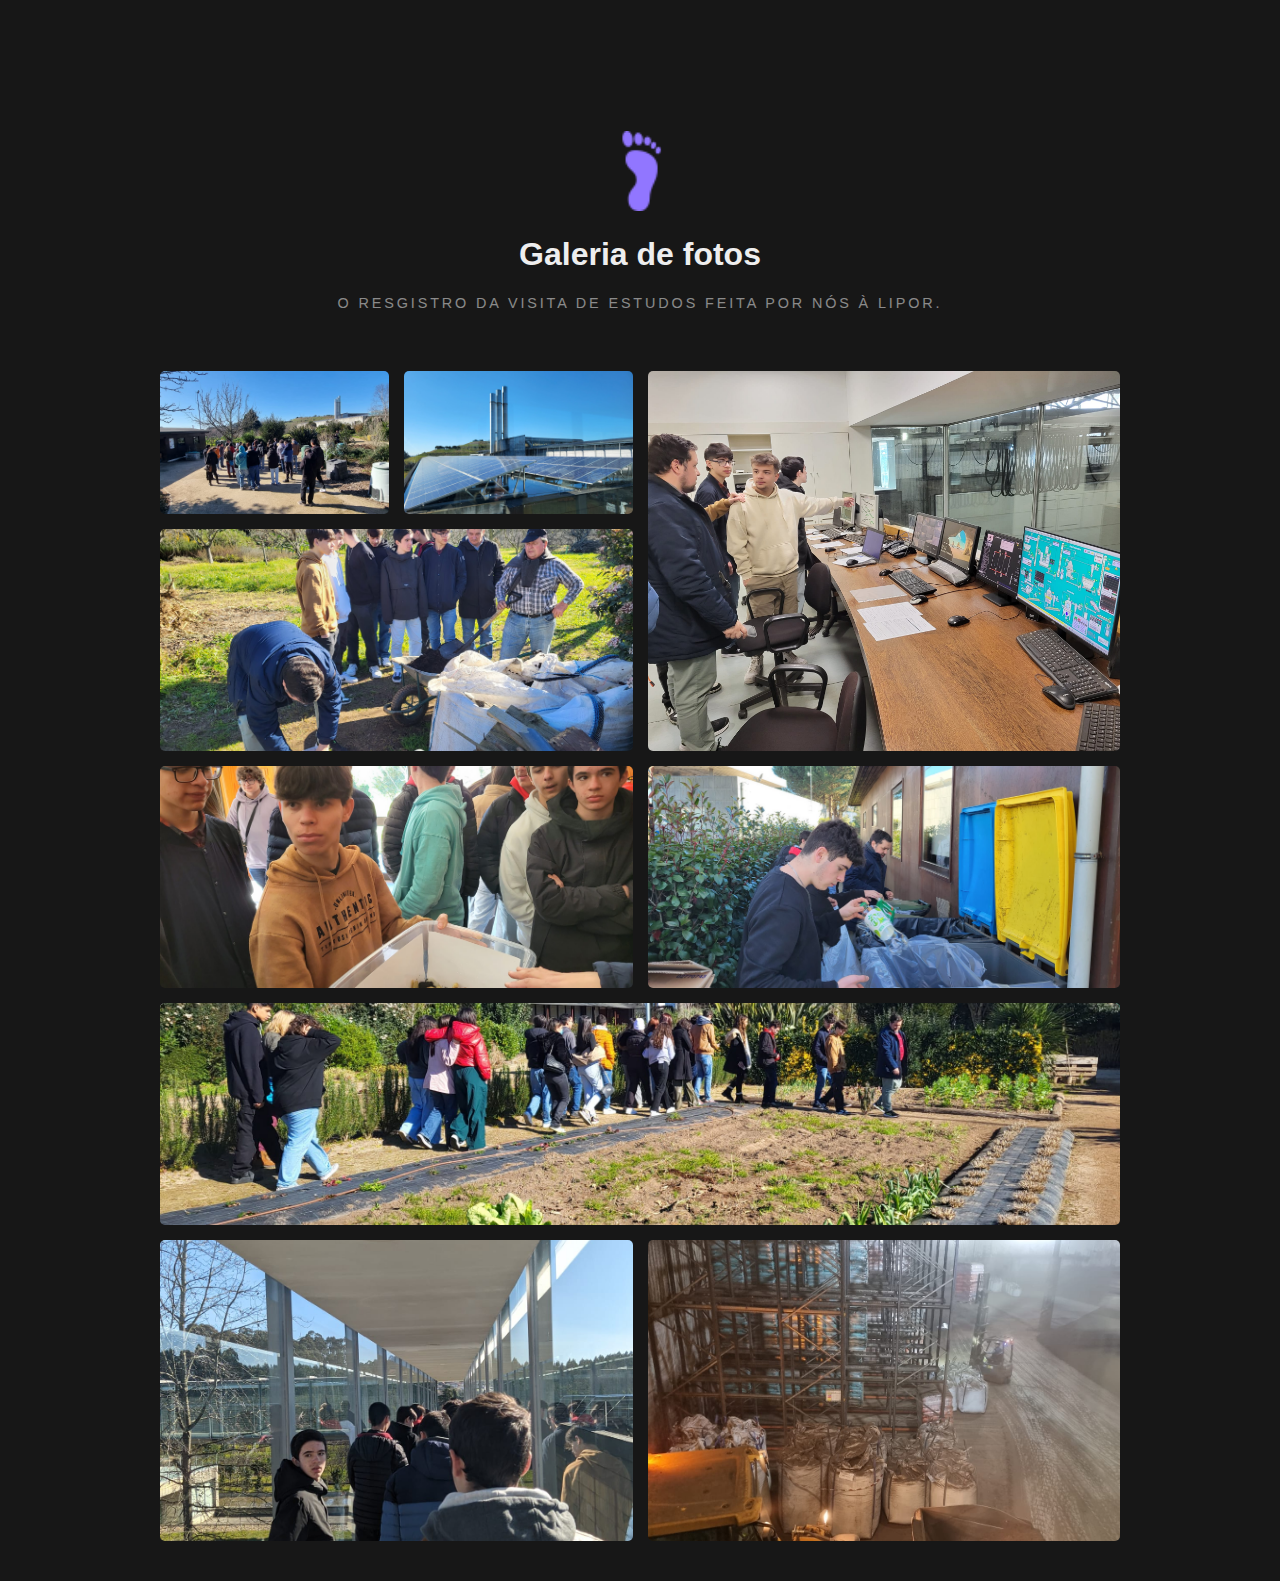
==== commit c1ea3c12: "add galeria" ====
--- a/gallery.html
+++ b/gallery.html
@@ -1,41 +1,36 @@
 <!DOCTYPE HTML>
-<!--
-	Escape Velocity by HTML5 UP
-	html5up.net | @ajlkn
-	Free for personal and commercial use under the CCA 3.0 license (html5up.net/license)
--->
 <html>
 	<head>
 		<title>A Pegada ecológica</title>
 		<meta charset="utf-8" />
 		<meta name="viewport" content="width=device-width, initial-scale=1, user-scalable=no" />
-		<link rel="stylesheet" href="assets/css/main.css" />
 		<link rel="shortcut icon" href="./images/favicon.png" type="image/x-icon">
+		<link rel="stylesheet" href="./assets/css/gallery.css">
 		  <link href="https://fonts.googleapis.com/icon?family=Material+Icons" rel="stylesheet">
 	</head>
-	<body class="homepage is-preload">
-		<div id="page-wrapper">
-
-			<!-- Header -->
-				<section id="header" class="wrapper">
-
-					<!-- Logo -->
-						<div class="logo">
-							<img class="img-logo" src="./images/Logo.png" alt="">
-							<h1>Galeria de Fotos</h1>
-							<p>Fotos da visita de estudos que fizemos</p>
-							<div class="slogam"> á empresa lipor <p> </p><p class="paragrafo-roxo" > Lipor.</p></div>
-						</div>
-
+	<body>
+		<section class="header">
+			<img class="logo" src="./images/Logo.png" alt="">
+			<h1>Galeria de fotos</h1>
+			<p>O resgistro da visita de estudos feita por nós à lipor.</p>
+		</section>
+		<section class="images">
+			<div class="wrapper">
+				<img src="./images/1.jpg" class="box item1">
+				<img src="./images/2.jpg" class="box item2">
+				<img src="./images/3.jpg" class="box item3">
+				<img src="./images/4.jpg" class="box item4">
+				<img src="./images/5.jpg" class="box item5">
+				<img src="./images/6.jpg" class="box item6">
+				<img src="./images/7.jpg" class="box item7">
+				<img src="./images/8.jpg" class="box item8">
+				<img src="./images/9.jpg" class="box item9">
+				<img src="./images/10.jpg" class="box item10">
+				<img src="./images/11.jpg" class="box item11">
+				<img src="./images/12.jpg" class="box item12">
+			
 				
-				</section>
-
-			<!-- Intro -->
-				<section id="intro" class="wrapper style1">
-					<div class="title">A Pegada ecológica</div>
-					<div class="box container">
-                    </div>
-                </div>
-                </section>
+			</div>
+		</section>
 	</body>
 </html>--- a/assets/css/gallery.css
+++ b/assets/css/gallery.css
@@ -0,0 +1,140 @@
+@import url("fontawesome-all.min.css");
+@import url("https://fonts.googleapis.com/css?family=Source+Sans+Pro:400,400italic,700,900");
+
+
+html {
+    box-sizing: border-box;
+  }
+  *, *:before, *:after {
+    box-sizing: inherit;
+    color: #eee;
+
+  }
+  
+  body {
+    margin: 40px;
+    background-color: #171717;
+    display: flex;
+    flex-direction: column;
+    align-items: center;
+    text-align: center;
+    display: flex;
+    font-family: sans-serif;
+  }
+  
+  p {
+  color: #eee;
+  color: rgba(255, 255, 255, 0.5);
+  text-transform: uppercase;
+  margin: 1.25em 0 0 0;
+  display: block;
+  letter-spacing: 0.2em;
+  font-size: 0.9em;
+  margin-bottom: 10%;
+}
+
+  .wrapper {
+    display: grid;
+    grid-gap: 15px;
+    grid-template-columns: repeat(8, 1fr);
+    grid-template-rows: repeat(15,5vw);
+  }
+  
+  .box {
+    border-radius: 5px;
+    width: 100%;
+    height: 100%;
+    object-fit: cover;
+  }
+  
+  .item1 {
+    grid-column-start: 1;
+    grid-column-end: 3;
+    grid-row-start: 1;
+    grid-row-end: 3;
+  }
+  
+  .item2 {
+    grid-column-start: 3;
+    grid-column-end: 5;
+    grid-row-start: 1;
+    grid-row-end: 3;
+  }
+  
+  .item3 {
+    grid-column-start: 5;
+    grid-column-end: 9;
+    grid-row-start: 1;
+    grid-row-end: 6;
+  }
+
+  .item4 {
+    grid-column-start: 1;
+    grid-column-end: 5;
+    grid-row-start: 3;
+    grid-row-end: 6;
+  }
+
+  .item5{
+    grid-column-start: 1;
+    grid-column-end: 5;
+    grid-row-start: 6;
+    grid-row-end: 9;
+  }
+  .item6{
+    grid-column-start: 5;
+    grid-column-end: 9;
+    grid-row-start: 6;
+    grid-row-end: 9;
+  }
+   .item7{
+    grid-column-start: 1;
+    grid-column-end: 5;
+    grid-row-start: 9;
+    grid-row-end:10;
+  }
+   .item8{
+    grid-column-start: 5;
+    grid-column-end: 7;
+    grid-row-start: 9;
+    grid-row-end:10;
+  }
+   .item9{
+    grid-column-start: 7;
+    grid-column-end: 9;
+    grid-row-start: 9;
+    grid-row-end:10;
+    
+  }
+   .item10{
+    grid-column-start: 1;
+    grid-column-end: 9;
+    grid-row-start: 9;
+    grid-row-end:12;
+  } 
+  .item11{
+    grid-column-start: 1;
+    grid-column-end: 5;
+    grid-row-start: 12;
+    grid-row-end:16;
+  } 
+  .item12{
+    
+    grid-column-start: 5;
+    grid-column-end: 9;
+    grid-row-start: 12;
+    grid-row-end:16;
+  
+  } 
+ 
+  
+  .images {
+  margin-left: 10%;
+  margin-right: 10%;
+  }
+
+  .logo {
+    margin-top: 15%;
+    height: 80px;
+    width: 80px;
+  }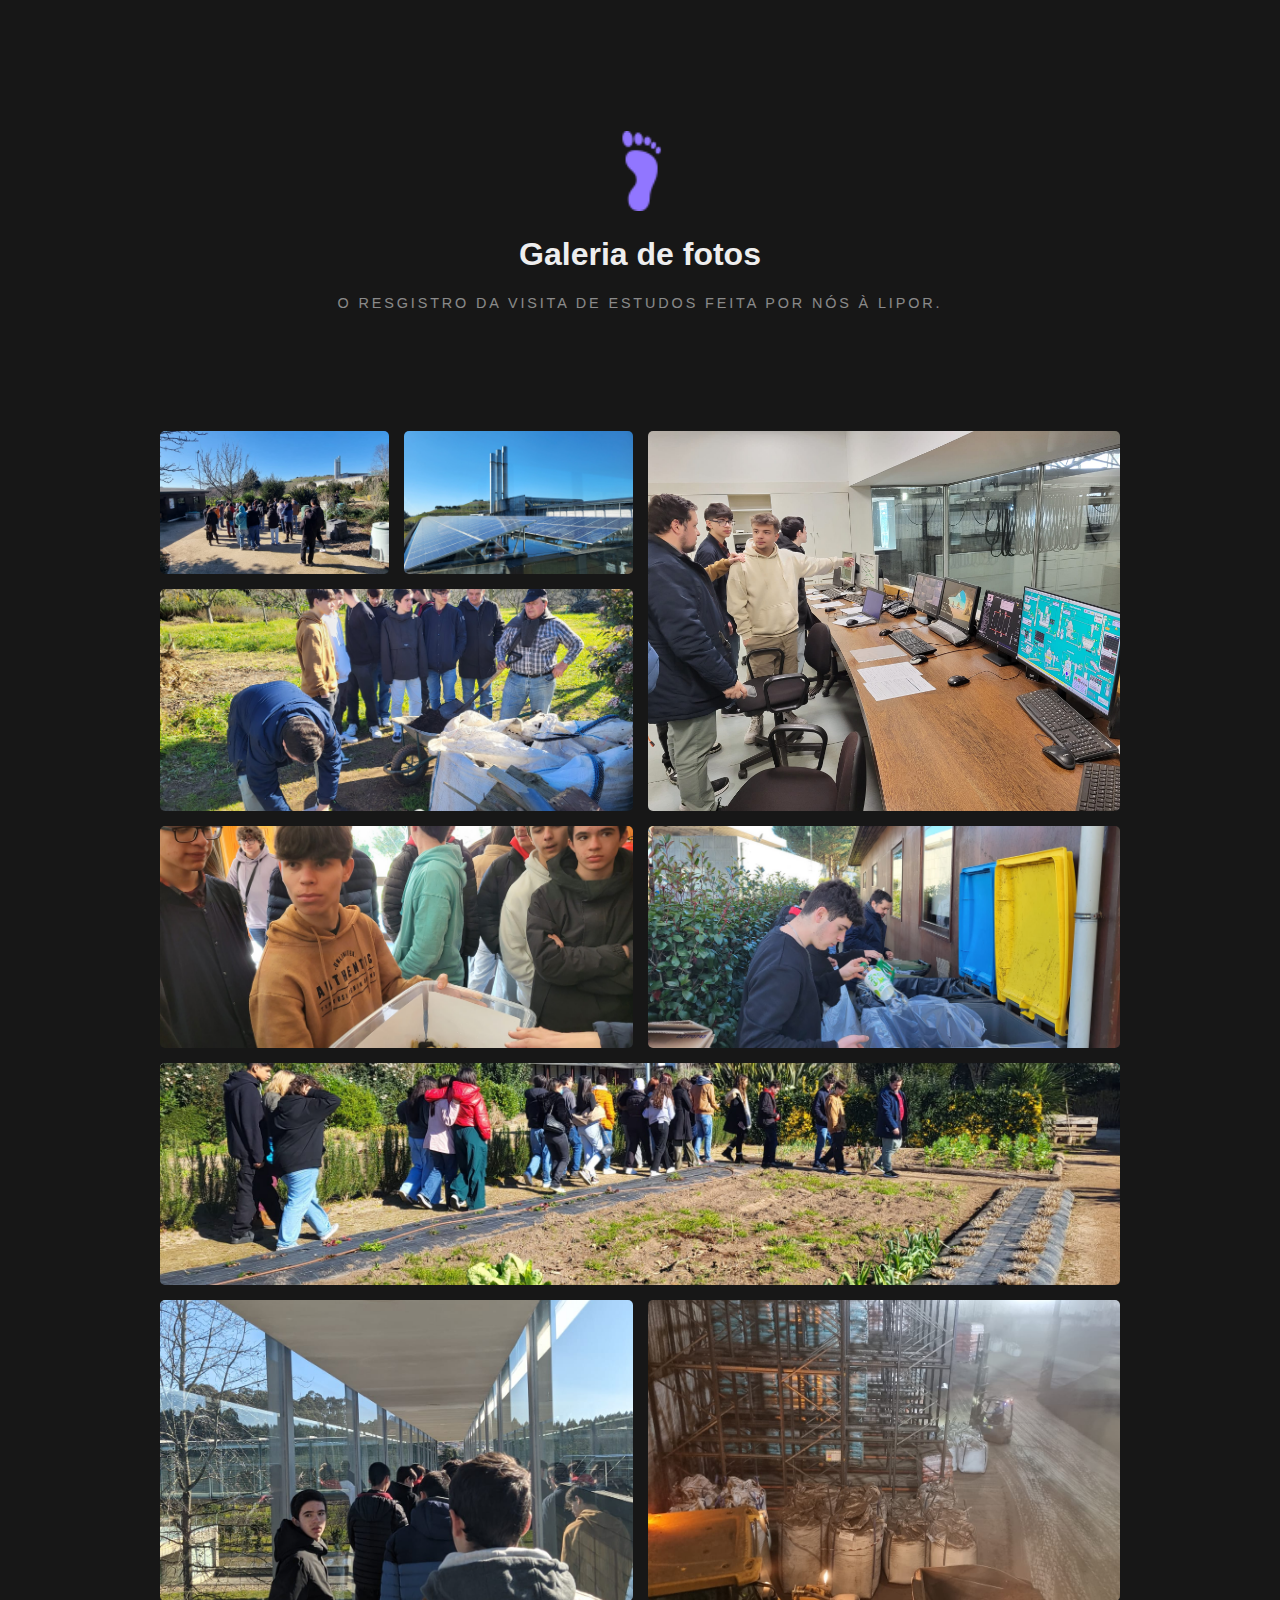
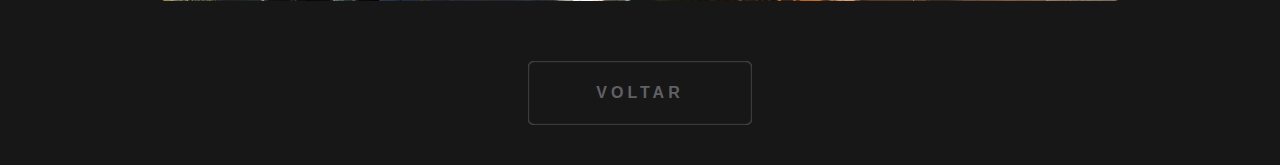
==== commit 90f28735: "correção de erros ortograficos" ====
--- a/gallery.html
+++ b/gallery.html
@@ -32,5 +32,7 @@
 				
 			</div>
 		</section>
+
+		<a class="button style2 large" href="./index.html">Voltar</a>
 	</body>
 </html>--- a/assets/css/gallery.css
+++ b/assets/css/gallery.css
@@ -31,6 +31,10 @@
   letter-spacing: 0.2em;
   font-size: 0.9em;
   margin-bottom: 10%;
+}
+
+section {
+  padding-bottom: 5%;
 }
 
   .wrapper {
@@ -137,4 +141,43 @@
     margin-top: 15%;
     height: 80px;
     width: 80px;
+  }
+
+  .button {
+		-moz-transition: all .25s ease-in-out;
+		-webkit-transition: all .25s ease-in-out;
+		-ms-transition: all .25s ease-in-out;
+		transition: all .25s ease-in-out;
+		display: inline-block;
+		background: #444;
+		text-align: center;
+		text-transform: uppercase;
+		font-weight: 700;
+		letter-spacing: 0.25em;
+		text-decoration: none;
+		border-radius: 0.35em;
+		border: 0;
+		outline: 0;
+		cursor: pointer;
+		padding: 0 2.25em 0 2.25em;
+		font-size: 0.9em;
+		min-width: 12em;
+		height: 4em;
+		line-height: 4em;
+	}
+
+  .button.large {
+    font-size: 1em;
+    min-width: 14em;
+  }
+
+  .button.style2 {
+    background: none;
+    color: #606167;
+    box-shadow: inset 0px 0px 2px 0px #a0a1a7;
+  }
+
+  .button.style2:hover {
+    box-shadow: inset 0px 0px 2px 0px #9176FF;
+    color: #9176FF;
   }